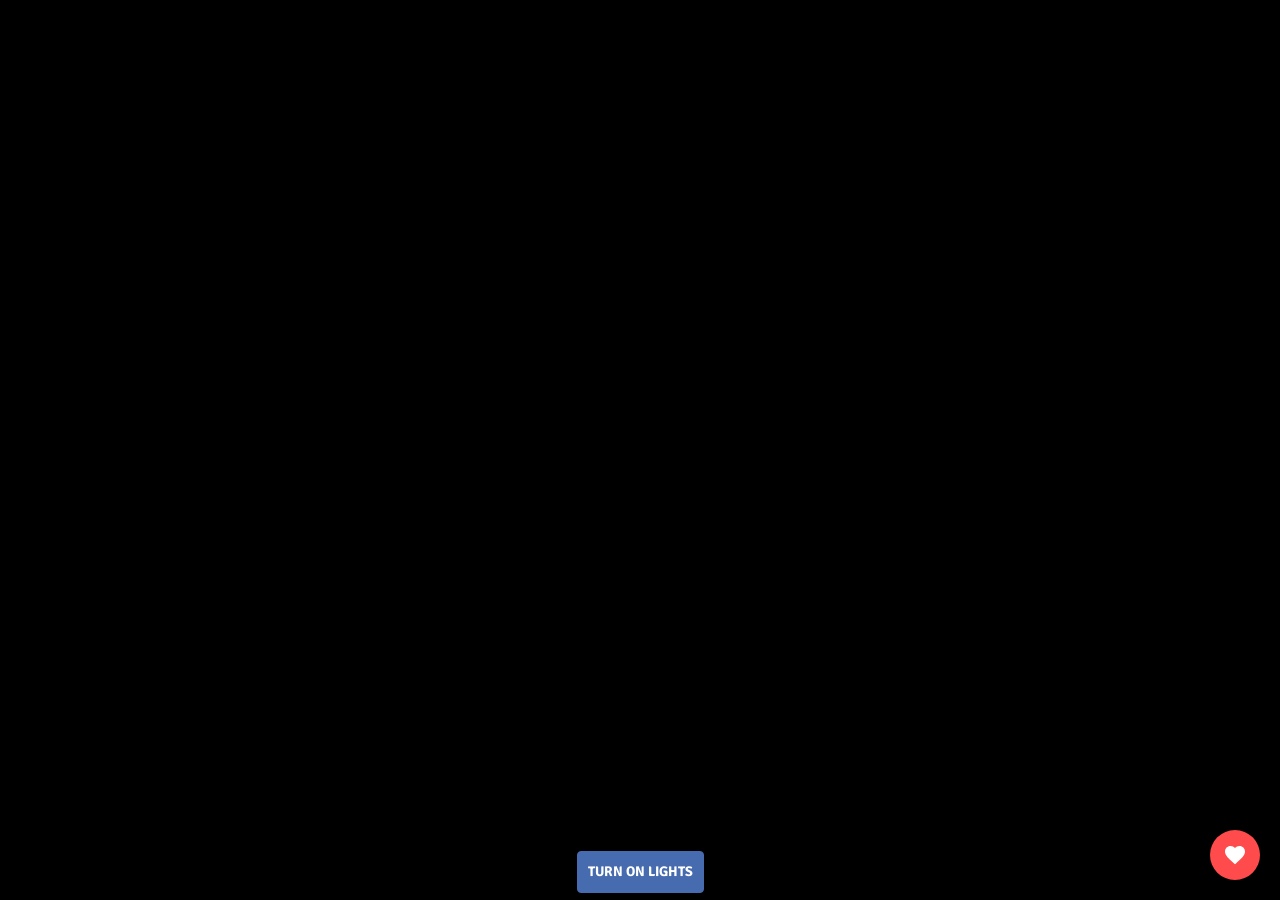
==== index.html @ 02f63341 "Add files via upload" ====
<!DOCTYPE html>
<!--[if lt IE 7]> <html class="ie lt-ie9 lt-ie8 lt-ie7"> <![endif]-->
<!--[if IE 7]>    <html class="ie lt-ie9 lt-ie8"> <![endif]-->
<!--[if IE 8]>    <html class="ie lt-ie9"> <![endif]-->
<!--[if gt IE 8]> <html> <![endif]-->
<!--[if !IE]><!--><html lang="en"><!-- <![endif]-->
<head>
	<title>Happy Birthday Kajal !</title>
	<meta charset="UTF-8" />
	<meta name="description" content="Happy Birthday Anggie">
	<meta name="robots" content="index, follow" />
  <link rel="icon" href="assets/images/favicon.ico" type="image/x-icon">
	<link rel="author" href="alex" /> 
    <meta name="keywords" content="Birthday, Happy">

    <!-- Strat of Facebook Meta -->
    <meta property="og:type" content="E-Greeting" />
    <meta property="og:image" content="favicon.ico" />
    <meta property="og:description" content="Wish you a very Happy Birthday">
    <!-- End of Facebook Meta Tags -->

	<meta name="viewport" content="width=device-width, initial-scale=1.0, user-scalable=0, minimum-scale=1.0, maximum-scale=1.0">
	<meta name="apple-mobile-web-app-capable" content="yes">
	<meta name="apple-mobile-web-app-status-bar-style" content="black">
	<meta http-equiv="X-UA-Compatible" content="IE=9; IE=8; IE=7; IE=EDGE" />
	<link rel="stylesheet" href="https://maxcdn.bootstrapcdn.com/bootstrap/3.3.1/css/bootstrap.min.css">
	<link rel="stylesheet" type="text/css" href="css/stylesheet.css">
	<link rel="stylesheet" type="text/css" href="css/loading.css">
	<link href='http://fonts.googleapis.com/css?family=Signika' rel='stylesheet' type='text/css'>
	<!-- <link href='http://fonts.googleapis.com/css?family=Nunito' rel='stylesheet' type='text/css'> -->
	<link rel="stylesheet/less" href="cake.less"> 
	<style type="text/css" id="less:birthday-cake">
    
    /* ============================================== POSITION
*/
.cake {
  position: absolute;
  display: none;
  left: 50%;
  margin-left: -150px;
  width: 300px;
  height: 300px;
}
/* ============================================== BASE
*/
.cake:after {
  background: #ffffff;
  border-radius: 300px;
  content: "";
  position: absolute;
  bottom: 0;
  left: 0;
  width: 300px;
  height: 6px;
}
/* ============================================== Candle
*/
.velas {
  background: #ffffff;
  border-radius: 100%;
  position: absolute;
  top: 50%;
  left: 50%;
  margin-left: -7.5px;
  margin-top: -25px;
  width: 15px;
  height: 50px;
}
.velas:after,
.velas:before {
  background: rgba(255, 0, 0, 0.4);
  content: "";
  position: absolute;
  width: 100%;
  height: 6.66666667px;
}
.velas:after {
  top: 25%;
  left: 0;
}
.velas:before {
  top: 45%;
  left: 0;
}
/* ============================================== Fire
*/
.fuego {
  display: none;
  border-radius: 100%;
  box-shadow: 0 0 40px 10px rgba(248, 233, 209, 0.2);
  position: absolute;
  top: -12px;
  left: 50%;
  margin-left: -10px;
  width: 20px;
  height: 37.5px;
}
.fuego:nth-child(1) {
  -webkit-animation: fuego 2s infinite;
  -moz-animation: fuego 2s infinite;
  -o-animation: fuego 2s infinite;
  -ms-animation: fuego 2s infinite;
  animation: fuego 2s infinite;
}
.fuego:nth-child(2) {
  -webkit-animation: fuego 1.5s infinite;
  -moz-animation: fuego 1.5s infinite;
  -o-animation: fuego 1.5s infinite;
  -ms-animation: fuego 1.5s infinite;
  animation: fuego 1.5s infinite;
}
.fuego:nth-child(3) {
  -webkit-animation: fuego 1s infinite;
  -moz-animation: fuego 1s infinite;
  -o-animation: fuego 1s infinite;
  -ms-animation: fuego 1s infinite;
  animation: fuego 1s infinite;
}
.fuego:nth-child(4) {
  -webkit-animation: fuego 0.5s infinite;
  -moz-animation: fuego 0.5s infinite;
  -o-animation: fuego 0.5s infinite;
  -ms-animation: fuego 0.5s infinite;
  animation: fuego 0.5s infinite;
}
.fuego:nth-child(5) {
  -webkit-animation: fuego 0.2s infinite;
  -moz-animation: fuego 0.2s infinite;
  -o-animation: fuego 0.2s infinite;
  -ms-animation: fuego 0.2s infinite;
  animation: fuego 0.2s infinite;
}
/* ============================================== Animation Fire
*/
@-webkit-keyframes fuego {
  0% {
    background: rgba(254, 248, 97, 0.5);
    -webkit-transform: translateY(0) scale(1);
  }
  50% {
    background: rgba(255, 50, 0, 0.1);
    -webkit-transform: translateY(-60px) scale(0);
  }
  100% {
    background: rgba(254, 248, 97, 0.5);
    -webkit-transform: translateY(0) scale(1);
  }
}
@-moz-keyframes fuego {
  0% {
    background: rgba(254, 248, 97, 0.5);
    -moz-transform: translateY(0) scale(1);
  }
  50% {
    background: rgba(255, 50, 0, 0.1);
    -moz-transform: translateY(-60px) scale(0);
  }
  100% {
    background: rgba(254, 248, 97, 0.5);
    -moz-transform: translateY(0) scale(1);
  }
}
@-o-keyframes fuego {
  0% {
    background: rgba(254, 248, 97, 0.5);
    -o-transform: translateY(0) scale(1);
  }
  50% {
    background: rgba(255, 50, 0, 0.1);
    -o-transform: translateY(-60px) scale(0);
  }
  100% {
    background: rgba(254, 248, 97, 0.5);
    -o-transform: translateY(0) scale(1);
  }
}
@-ms-keyframes fuego {
  0% {
    background: rgba(254, 248, 97, 0.5);
    -ms-transform: translateY(0) scale(1);
  }
  50% {
    background: rgba(255, 50, 0, 0.1);
    -ms-transform: translateY(-60px) scale(0);
  }
  100% {
    background: rgba(254, 248, 97, 0.5);
    -ms-transform: translateY(0) scale(1);
  }
}
@keyframes fuego {
  0% {
    background: rgba(254, 248, 97, 0.5);
    transform: translateY(0) scale(1);
  }
  50% {
    background: rgba(255, 50, 0, 0.1);
    transform: translateY(-60px) scale(0);
  }
  100% {
    background: rgba(254, 248, 97, 0.5);
    transform: translateY(0) scale(1);
  }
}
/* ============================================== Frosting
*/
.cobertura {
  background: #ece7e3;
  border-radius: 150px;
  position: absolute;
  top: 60%;
  left: 50%;
  margin-left: -83.33333333px;
  margin-top: -15px;
  width: 166.66666667px;
  height: 37.5px;
  z-index: 10;
}
.cobertura:after,
.cobertura:before {
  background: #ece7e3;
  border-radius: 300px;
  content: "";
  position: absolute;
  width: 15px;
  height: 30px;
}
.cobertura:after {
  top: 20px;
  right: 42.85714286px;
}
.cobertura:before {
  top: 30px;
  right: 27.27272727px;
}
/* ============================================== BIZCOCHO
*/
.bizcocho {
  background: #6d3826;
  position: absolute;
  bottom: 0;
  left: 50%;
  margin-left: -75px;
  width: 150px;
  height: 100px;
}
.bizcocho:after,
.bizcocho:before {
  background: rgba(236, 231, 227, 0.6);
  content: "";
  position: absolute;
  width: 100%;
  height: 15px;
}
.bizcocho:after {
  top: 30%;
  left: 0;
}
.bizcocho:before {
  top: 60%;
  left: 0;
}

/* ============================================== Album
*/
.album-photo {
  display: none;
  position: absolute;
  width: 300px; /* looks like landscape photo */
  height: auto;
  border: 5px solid white;
  box-shadow: 0 6px 18px rgba(0,0,0,0.3);
  border-radius: 10px;
  transition: transform 0.3s ease;
}

.album-photo:hover {
  transform: scale(1.05) rotate(0deg);
  z-index: 10;
}

/* Left side */
.album-left-1 { top: 30px; left: 50px; transform: rotate(-5deg); }
.album-left-2 { top: 205px; left: 70px; transform: rotate(4deg); }

/* Right side */
.album-right-1 { top: 30px; right: 50px; transform: rotate(5deg); }
.album-right-2 { top: 205px; right: 70px; transform: rotate(-4deg); }


/* ============================================== TEXT
*/
h1,
p {
  font-family: 'Lato', sans-serif;
  font-weight: 300;
  font-style: italic;
  text-align: center;
  width: 100%;
  -webkit-user-select: none;
  -moz-user-select: none;
  -ms-user-select: none;
  user-select: none;
}

.profile-img {
  position: absolute; /* relative to .cake */
  bottom: 30px;  /* 10px below cake */
  right: -170px;  /* 70px to the right of cake */
  width: 150px;
  height: 150px;
  border: 5px solid white;
  box-shadow: 0 6px 18px rgba(0,0,0,0.3);
  border-radius: 10px;
}
.floating-heart-btn {
      position: fixed;
      bottom: 20px;
      right: 20px;
      display: inline-flex;
      align-items: center;
      justify-content: center;
      width: 50px;
      height: 50px;
      background-color: #ff4b4b;
      color: #ffffff;
      border-radius: 50%;
      text-decoration: none;
      box-shadow: 0 4px 10px rgba(0, 0, 0, 0.2);
      transition: transform 0.2s ease, background-color 0.2s ease;
      z-index: 1000;
    }

    .floating-heart-btn:hover {
      background-color: #e03e3e;
      transform: scale(1.1);
    }

    .floating-heart-btn svg {
      width: 24px;
      height: 24px;
      fill: currentColor;
    }

</style>
	<script src="//cdnjs.cloudflare.com/ajax/libs/less.js/2.1.0/less.min.js"></script>
</head>

<body>
	<div class="loading"></div>
 <!-- <img src="assets/images/photo1.jpg" class="album-photo album-left-1">
  <img src="assets/images/photo2.jpg" class="album-photo album-left-2">
  <img src="assets/images/photo3.jpg" class="album-photo album-right-1">
  <img src="assets/images/photo4.jpg" class="album-photo album-right-2"> -->

  <!-- Hint image -->
 <!-- <img src="assets/images/can-zoom.png" class="can-zoom"> -->

	<audio class="song" controls loop>
        <source src="assets/audio/hbd.mp3"></source>
	   Your browser isn't invited for super fun audio time.
    </audio>
    <div class="balloons text-center" id="b1">
    	<h2 style="color:#F2B300;">H</h2>
    </div>
    <div class="balloons text-center" id="b2">
    	<h2 style="color:#0719D4;">B</h2>
    </div>
	<div class="balloons text-center" id="b3">
    	<h2 style="color:#D14D39;">D</h2>
    </div>
	<div class="balloons text-center" id="b4">
    	<h2 style="color:#8FAD00;">B</h2>
    </div>
	<div class="balloons text-center" id="b5">
    	<h2 style="color:#8377E4;">A</h2>
    </div>
    <div class="balloons text-center" id="b6">
    	<h2 style="color:#99C96A;">B</h2>
    </div>
    <div class="balloons text-center" id="b7">
    	<h2 style="color:#20CFB4;">Y</h2>
    </div>

    <img src="assets/images/Balloon-Border.png" width="100%" class="balloon-border">
 

	<div class="container">
		
		<div class="row">
			<div class="col-md-2 col-xs-2 bulb-holder">
				<div class="bulb" id="bulb_yellow"></div>
			</div>
			<div class="col-md-2 col-xs-2 bulb-holder">
				<div class="bulb" id="bulb_red"></div>
			</div>
			<div class="col-md-2 col-xs-2 bulb-holder">
				<div class="bulb" id="bulb_blue"></div>
			</div>
			<div class="col-md-2 col-xs-2 bulb-holder">
				<div class="bulb" id="bulb_green"></div>
			</div>
			<div class="col-md-2 col-xs-2 bulb-holder">
				<div class="bulb" id="bulb_pink"></div>
			</div>
			<div class="col-md-2 col-xs-2 bulb-holder">
				<div class="bulb" id="bulb_orange"></div>
			</div>
			<div class="col-md-2 col-xs-2 bulb-holder">
				<div class="bulb" id="bulb_blue"></div>
			</div>
			
		</div>
		<div class="row">
			<div class="col-md-12 text-center">
				<img src="assets/images/banner.png" class="bannar">
			</div>
		</div>
		<!-- <div class="row message">
			<div class="col-md-12"><p>Khushbu</p></div>
		</div> -->
		<div class="row cake-cover">
			<div class="col-md-12 texr-center">
				<div class="cake">
				  <div class="velas">
				    <div class="fuego"></div>
				    <div class="fuego"></div>
				    <div class="fuego"></div>
				    <div class="fuego"></div>
				    <div class="fuego"></div>
				  </div>
				  <div class="cobertura"></div>
        <!-- <img src="assets/images/person.png" class="profile-img"> -->
				  <div class="bizcocho"></div>
				</div>
			</div>
		</div>
		<div class="row message">
			<div class="col-md-12">
				<p>Today is 7th Sep 2026..Your Day</p>
				<p>My dearest,Since the very first day I met you back on November 30th, 2025</p>
				<p>bsomething inside me changed forever. I walked away that day with a feeling so strong, </p>
				<p>, so clear, and so overwhelming that I knew in my soul a quiet voice telling me that</p>
				<p>I had just seen the person I wanted to spend the rest of my life with.</p>
				<p><strong>however</strong></p>
				<p>I was willing to do whatever it took to reach you, to earn a place in your world</p>
				<p>Sending you that email on January 6th, 2026, sending a message out into the open sky</p>
				<p>holding my breath and waiting for a miracle. And when your reply finally came on February 7th, 2026, my heart raced like never before</p>
				<p>. Every single day of waiting was worth it just to hear from you.</p>
				<p>Getting to know you has been the greatest gift of my life. </p>
				<p>tYou are so breathtakingly beautiful, but it is your soft, gentle, and deeply kind heart that truly stole mine. </p>
				<p>Somewhere along the way, amidst our conversations and shared moments, </p>
				<p>, I fell completely, irrevocably in love with you.</p>
				<p>I love every second I get to spend with you. </p>
				<p>My only wish in this life is to see you happy, to keep you safe, and to hold your hand through everything tomorrow brings</p>
				<p>You are my home, my quiet peace, and my entire world.</p>
				<p>Thank you for walking into my life. I love you, more than words could ever truly say.</p>
				<p>I treasure every single second we spend together. </p>
				<p>All I want in this life is to make you feel happy, cherished, and safe.</p>
				<p>You’ve become my quiet place and my absolute world. Thank you for coming into my life</p>
				<p>I love you so much my Small Babe and wishing you a very Happy Birthday my Love.</p>
				<p>Remember</p>
				<p>you are so beautiful physically as well as mentally</p>
				<p>You are Pure and kind soul</p>
				<p>lastly...</p>
				<p>I'd like to wish you one more time</p>
				<p>a very happy birthday babyy ❤️</p>
				<p>Click on the Heart Icon at Left Bottom ❤️</p>
			</div>
		</div>
		<div class="navbar navbar-fixed-bottom">
			<div class="row">
				<div class="col-md-6 text-center col-md-offset-3">
					<button class="btn btn-primary" id="turn_on">Turn On Lights</button>
					<button class="btn btn-primary" id="play">Play the Music Buddy</button>
					<button class="btn btn-primary" id="bannar_coming">Let's Decorate</button>
					<button class="btn btn-primary" id="balloons_flying">Calm, i got you some baloons</button>
					<button class="btn btn-primary" id="cake_fadein">Cake? of course!</button>
					<button class="btn btn-primary" id="light_candle">Don't forget to Light the Candle</button>
					<button class="btn btn-primary" id="wish_message">Happy Birthday</button>
					<button class="btn btn-primary" id="story">A mesage for you</button>

				
					<!-- <button class="btn btn-primary" id="cake_cut">Lrt's Cut the Cake</button> -->
				</div>
			</div>
			<!-- <div class="col-md-2">
			</div>
			<div class="col-md-2">
			</div>
			<div class="col-md-2">
			</div>
			<div class="col-md-2">
			</div>
			<div class="col-md-2">
			</div> -->
		</div>


	</div>
  <div class="lightbox" id="lightbox">
    <img src="" alt="zoomed photo">
  </div>
  <footer><a href="romance.html" class="floating-heart-btn" aria-label="Go to favorite page">
    <svg viewBox="0 0 24 24">
      <path d="M12 21.35l-1.45-1.32C5.4 15.36 2 12.28 2 8.5 2 5.42 4.42 3 7.5 3c1.74 0 3.41.81 4.5 2.09C13.09 3.81 14.76 3 16.5 3 19.58 3 22 5.42 22 8.5c0 3.78-3.4 6.86-8.55 11.54L12 21.35z"/>
    </svg>
  </a></footer>
</body>
<script src="https://ajax.googleapis.com/ajax/libs/jquery/1.11.2/jquery.min.js"></script>
<script src="https://maxcdn.bootstrapcdn.com/bootstrap/3.3.1/js/bootstrap.min.js"></script>
<script src="js/effect.js"></script>
<!-- Google tag (gtag.js) -->
<script async src="https://www.googletagmanager.com/gtag/js?id=G-8SQ2H9J48M"></script>
<script>
  window.dataLayer = window.dataLayer || [];
  function gtag(){dataLayer.push(arguments);}
  gtag('js', new Date());

  gtag('config', 'G-8SQ2H9J48M');
</script>
</html>
---- css/stylesheet.css ----
@font-face {
  font-family: 'Happy';
  src: url('../assets/fonts/Sweet-Toffee.ttf') format('truetype');
  font-weight: normal;
  font-style: normal;
}

body {
	/*background-color: #FFDAB9;	*/
	background-color: #000;
	-webkit-transition:background-color linear 5s;
	-moz-transition:background-color linear 5s;
	-o-transition:background-color linear 5s;
	-ms-transition:background-color linear 5s;
	transition:background-color linear 5s;
	overflow-x:hidden;
}

/* Overlay */
.lightbox {
  display: none; /* stays hidden at first */
  position: fixed;
  top: 0; left: 0;
  width: 100%; height: 100%;
  background: rgba(0,0,0,0.8);

  /* flex will only apply when shown via JS */
  justify-content: center;
  align-items: center;

  z-index: 9999;
}

/* Enlarged image */
.lightbox img {
  max-width: 90%;
  max-height: 90%;
  border-radius: 10px;
  box-shadow: 0 8px 25px rgba(0,0,0,0.5);
  animation: fadeIn 0.3s ease;
}

/* Simple fade-in */
@keyframes fadeIn {
  from { opacity: 0; transform: scale(0.95); }
  to { opacity: 1; transform: scale(1); }
}

.can-zoom {
  display: none;   /* hidden until button click */
  position: absolute;
  right: 65px;     /* aligns with right album photos */
  top: 360px;      /* sits below the second right photo */
  width: 200px;
  height: auto;
  opacity: 0.9;
  transition: opacity 0.3s ease;
}
.can-zoom:hover {
  opacity: 1;  /* brighten on hover */
}

.container {
	display: none;
}
.peach {
	background-color: #FFDAB9;
	
}
.peach-after {
	-webkit-animation:peach_alive linear 8s infinite;
	-moz-animation:peach_alive linear 8s infinite;
	-o-animation:peach_alive linear 8s infinite;
	-ms-animation:peach_alive linear 8s infinite;
	animation:peach_alive linear 8s infinite;
}

@-webkit-keyframes peach_alive {
	0%{
		background-color: #FFDAB9;
	}
	25%{
		background-color: #FFE4B5;
	}
	50%{
		background-color: #FFDAB9;
	}
	75%{
		background-color: #FFEFD5;
	}
	100%{
		background-color: #FFDAB9;
	}
}
@-moz-keyframes peach_alive {
	0%{
		background-color: #FFDAB9;
	}
	25%{
		background-color: #FFE4B5;
	}
	50%{
		background-color: #FFDAB9;
	}
	75%{
		background-color: #FFEFD5;
	}
	100%{
		background-color: #FFDAB9;
	}
}

@-o-keyframes peach_alive {
	0%{
		background-color: #FFDAB9;
	}
	25%{
		background-color: #FFE4B5;
	}
	50%{
		background-color: #FFDAB9;
	}
	75%{
		background-color: #FFEFD5;
	}
	100%{
		background-color: #FFDAB9;
	}
}

@-ms-keyframes peach_alive {
	0%{
		background-color: #FFDAB9;
	}
	25%{
		background-color: #FFE4B5;
	}
	50%{
		background-color: #FFDAB9;
	}
	75%{
		background-color: #FFEFD5;
	}
	100%{
		background-color: #FFDAB9;
	}
}

@keyframes peach_alive {
	0%{
		background-color: #FFDAB9;
	}
	25%{
		background-color: #FFE4B5;
	}
	50%{
		background-color: #FFDAB9;
	}
	75%{
		background-color: #FFEFD5;
	}
	100%{
		background-color: #FFDAB9;
	}
}


.bulb {
	width: 50px;
	height: 50px;
	margin: auto;
	background-repeat: no-repeat no-repeat;
	background-position:center 0px;
	background-size: 50px 50px;
}

.bulb-holder {
	height: 70px;
}

.b5
	background-image: url('../assets/images/bulbs/bulb_yellow.png');
	-webkit-animation: bulb_glow_yellow linear 5s;
	-moz-animation: bulb_glow_yellow linear 5s;
	-o-animation: bulb_glow_yellow linear 5s;
	-ms-animation: bulb_glow_yellow linear 5s;
	animation: bulb_glow_yellow linear 5s;
}

@-webkit-keyframes bulb_glow_yellow {
	0%{
		background-image: url('../assets/images/bulbs/bulb.png');
		opacity: 0;
	}
	50%{
		opacity: 1;
	}
	100%{
		background-image: url('../assets/images/bulbs/bulb_yellow.png');
		opacity: 1;
	}
}
@-moz-keyframes bulb_glow_yellow {
	0%{
		background-image: url('../assets/images/bulbs/bulb.png');
		opacity: 0;
	}
	50%{
		opacity: 1;
	}
	100%{
		background-image: url('../assets/images/bulbs/bulb_yellow.png');
		opacity: 1;
	}
}
@-o-keyframes bulb_glow_yellow {
	0%{
		background-image: url('../assets/images/bulbs/bulb.png');
		opacity: 0;
	}
	50%{
		opacity: 1;
	}
	100%{
		background-image: url('../assets/images/bulbs/bulb_yellow.png');
		opacity: 1;
	}
}
@-ms-keyframes bulb_glow_yellow {
	0%{
		background-image: url('../assets/images/bulbs/bulb.png');
		opacity: 0;
	}
	50%{
		opacity: 1;
	}
	100%{
		background-image: url('../assets/images/bulbs/bulb_yellow.png');
		opacity: 1;
	}
}
@keyframes bulb_glow_yellow {
	0%{
		background-image: url('../assets/images/bulbs/bulb.png');
		opacity: 0;
	}
	50%{
		opacity: 1;
	}
	100%{
		background-image: url('../assets/images/bulbs/bulb_yellow.png');
		opacity: 1;
	}
}

.bulb-glow-red {
	background-image: url('../assets/images/bulbs/bulb_red.png');
	-webkit-animation: bulb_glow_red linear 5s;
	-moz-animation: bulb_glow_red linear 5s;
	-o-animation: bulb_glow_red linear 5s;
	-ms-animation: bulb_glow_red linear 5s;
	animation: bulb_glow_red linear 5s;
}

@-webkit-keyframes bulb_glow_red {
	0%{
		background-image: url('../assets/images/bulbs/bulb.png');
		opacity: 0;
	}
	50%{
		opacity: 1;
	}
	100%{
		background-image: url('../assets/images/bulbs/bulb_red.png');
		opacity: 1;
	}
}
@-moz-keyframes bulb_glow_red {
	0%{
		background-image: url('../assets/images/bulbs/bulb.png');
		opacity: 0;
	}
	50%{
		opacity: 1;
	}
	100%{
		background-image: url('../assets/images/bulbs/bulb_red.png');
		opacity: 1;
	}
}
@-o-keyframes bulb_glow_red {
	0%{
		background-image: url('../assets/images/bulbs/bulb.png');
		opacity: 0;
	}
	50%{
		opacity: 1;
	}
	100%{
		background-image: url('../assets/images/bulbs/bulb_red.png');
		opacity: 1;
	}
}
@-ms-keyframes bulb_glow_red {
	0%{
		background-image: url('../assets/images/bulbs/bulb.png');
		opacity: 0;
	}
	50%{
		opacity: 1;
	}
	100%{
		background-image: url('../assets/images/bulbs/bulb_red.png');
		opacity: 1;
	}
}
@keyframes bulb_glow_red {
	0%{
		background-image: url('../assets/images/bulbs/bulb.png');
		opacity: 0;
	}
	50%{
		opacity: 1;
	}
	100%{
		background-image: url('../assets/images/bulbs/bulb_red.png');
		opacity: 1;
	}
}
.bulb-glow-blue {
	background-image: url('../assets/images/bulbs/bulb_blue.png');
	-webkit-animation: bulb_glow_blue linear 5s;
	-moz-animation: bulb_glow_blue linear 5s;
	-o-animation: bulb_glow_blue linear 5s;
	-ms-animation: bulb_glow_blue linear 5s;
	animation: bulb_glow_blue linear 5s;
}

@-webkit-keyframes bulb_glow_blue {
	0%{
		background-image: url('../assets/images/bulbs/bulb.png');
		opacity: 0;
	}
	50%{
		opacity: 1;
	}
	100%{
		background-image: url('../assets/images/bulbs/bulb_blue.png');
		opacity: 1;
	}
}
@-moz-keyframes bulb_glow_blue {
	0%{
		background-image: url('../assets/images/bulbs/bulb.png');
		opacity: 0;
	}
	50%{
		opacity: 1;
	}
	100%{
		background-image: url('../assets/images/bulbs/bulb_blue.png');
		opacity: 1;
	}
}
@-o-keyframes bulb_glow_blue {
	0%{
		background-image: url('../assets/images/bulbs/bulb.png');
		opacity: 0;
	}
	50%{
		opacity: 1;
	}
	100%{
		background-image: url('../assets/images/bulbs/bulb_blue.png');
		opacity: 1;
	}
}
@-ms-keyframes bulb_glow_blue {
	0%{
		background-image: url('../assets/images/bulbs/bulb.png');
		opacity: 0;
	}
	50%{
		opacity: 1;
	}
	100%{
		background-image: url('../assets/images/bulbs/bulb_blue.png');
		opacity: 1;
	}
}
@keyframes bulb_glow_blue {
	0%{
		background-image: url('../assets/images/bulbs/bulb.png');
		opacity: 0;
	}
	50%{
		opacity: 1;
	}
	100%{
		background-image: url('../assets/images/bulbs/bulb_blue.png');
		opacity: 1;
	}
}

.bulb-glow-green {
	background-image: url('../assets/images/bulbs/bulb_green.png');
	-webkit-animation: bulb_glow_green linear 5s;
	-moz-animation: bulb_glow_green linear 5s;
	-o-animation: bulb_glow_green linear 5s;
	-ms-animation: bulb_glow_green linear 5s;
	animation: bulb_glow_green linear 5s;
}

@-webkit-keyframes bulb_glow_green {
	0%{
		background-image: url('../assets/images/bulbs/bulb.png');
		opacity: 0;
	}
	50%{
		opacity: 1;
	}
	100%{
		background-image: url('../assets/images/bulbs/bulb_green.png');
		opacity: 1;
	}
}
@-moz-keyframes bulb_glow_green {
	0%{
		background-image: url('../assets/images/bulbs/bulb.png');
		opacity: 0;
	}
	50%{
		opacity: 1;
	}
	100%{
		background-image: url('../assets/images/bulbs/bulb_green.png');
		opacity: 1;
	}
}
@-o-keyframes bulb_glow_green {
	0%{
		background-image: url('../assets/images/bulbs/bulb.png');
		opacity: 0;
	}
	50%{
		opacity: 1;
	}
	100%{
		background-image: url('../assets/images/bulbs/bulb_green.png');
		opacity: 1;
	}
}
@-ms-keyframes bulb_glow_green {
	0%{
		background-image: url('../assets/images/bulbs/bulb.png');
		opacity: 0;
	}
	50%{
		opacity: 1;
	}
	100%{
		background-image: url('../assets/images/bulbs/bulb_green.png');
		opacity: 1;
	}
}
@keyframes bulb_glow_green {
	0%{
		background-image: url('../assets/images/bulbs/bulb.png');
		opacity: 0;
	}
	50%{
		opacity: 1;
	}
	100%{
		background-image: url('../assets/images/bulbs/bulb_green.png');
		opacity: 1;
	}
}

.bulb-glow-pink {
	background-image: url('../assets/images/bulbs/bulb_pink.png');
	-webkit-animation: bulb_glow_pink linear 5s;
	-moz-animation: bulb_glow_pink linear 5s;
	-o-animation: bulb_glow_pink linear 5s;
	-ms-animation: bulb_glow_pink linear 5s;
	animation: bulb_glow_pink linear 5s;
}

@-webkit-keyframes bulb_glow_pink {
	0%{
		background-image: url('../assets/images/bulbs/bulb.png');
		opacity: 0;
	}
	50%{
		opacity: 1;
	}
	100%{
		background-image: url('../assets/images/bulbs/bulb_pink.png');
		opacity: 1;
	}
}
@-moz-keyframes bulb_glow_pink {
	0%{
		background-image: url('../assets/images/bulbs/bulb.png');
		opacity: 0;
	}
	50%{
		opacity: 1;
	}
	100%{
		background-image: url('../assets/images/bulbs/bulb_pink.png');
		opacity: 1;
	}
}
@-o-keyframes bulb_glow_pink {
	0%{
		background-image: url('../assets/images/bulbs/bulb.png');
		opacity: 0;
	}
	50%{
		opacity: 1;
	}
	100%{
		background-image: url('../assets/images/bulbs/bulb_pink.png');
		opacity: 1;
	}
}
@-ms-keyframes bulb_glow_pink {
	0%{
		background-image: url('../assets/images/bulbs/bulb.png');
		opacity: 0;
	}
	50%{
		opacity: 1;
	}
	100%{
		background-image: url('../assets/images/bulbs/bulb_pink.png');
		opacity: 1;
	}
}
@keyframes bulb_glow_pink {
	0%{
		background-image: url('../assets/images/bulbs/bulb.png');
		opacity: 0;
	}
	50%{
		opacity: 1;
	}
	100%{
		background-image: url('../assets/images/bulbs/bulb_pink.png');
		opacity: 1;
	}
}

.bulb-glow-orange {
	background-image: url('../assets/images/bulbs/bulb_orange.png');
	-webkit-animation: bulb_glow_orange linear 5s;
	-moz-animation: bulb_glow_orange linear 5s;
	-o-animation: bulb_glow_orange linear 5s;
	-ms-animation: bulb_glow_orange linear 5s;
	animation: bulb_glow_orange linear 5s;
}

@-webkit-keyframes bulb_glow_orange {
	0%{
		background-image: url('../assets/images/bulbs/bulb.png');
		opacity: 0;
	}
	50%{
		opacity: 1;
	}
	100%{
		background-image: url('../assets/images/bulbs/bulb_orange.png');
		opacity: 1;
	}
}
@-moz-keyframes bulb_glow_orange {
	0%{
		background-image: url('../assets/images/bulbs/bulb.png');
		opacity: 0;
	}
	50%{
		opacity: 1;
	}
	100%{
		background-image: url('../assets/images/bulbs/bulb_orange.png');
		opacity: 1;
	}
}
@-o-keyframes bulb_glow_orange {
	0%{
		background-image: url('../assets/images/bulbs/bulb.png');
		opacity: 0;
	}
	50%{
		opacity: 1;
	}
	100%{
		background-image: url('../assets/images/bulbs/bulb_orange.png');
		opacity: 1;
	}
}
@-ms-keyframes bulb_glow_orange {
	0%{
		background-image: url('../assets/images/bulbs/bulb.png');
		opacity: 0;
	}
	50%{
		opacity: 1;
	}
	100%{
		background-image: url('../assets/images/bulbs/bulb_orange.png');
		opacity: 1;
	}
}
@keyframes bulb_glow_orange {
	0%{
		background-image: url('../assets/images/bulbs/bulb.png');
		opacity: 0;
	}
	50%{
		opacity: 1;
	}
	100%{
		background-image: url('../assets/images/bulbs/bulb_orange.png');
		opacity: 1;
	}
}


/*after music*/
.bulb-glow-yellow-after {
	background-image: url('../assets/images/bulbs/bulb_yellow.png');
	-webkit-animation: bulb_glow_yellow_after linear 1s infinite;
	-moz-animation: bulb_glow_yellow_after linear 1s infinite;
	-o-animation: bulb_glow_yellow_after linear 1s infinite;
	-ms-animation: bulb_glow_yellow_after linear 1s infinite;
	animation: bulb_glow_yellow_after linear 1s infinite;
}

@-webkit-keyframes bulb_glow_yellow_after {
	0%{
		background-image: url('../assets/images/bulbs/bulb.png');
	}
	50%{
		background-image: url('../assets/images/bulbs/bulb_yellow.png');
	}
	100%{
		background-image: url('../assets/images/bulbs/bulb.png');
	}
}
@-moz-keyframes bulb_glow_yellow_after {
	0%{
		background-image: url('../assets/images/bulbs/bulb.png');
	}
	50%{
		background-image: url('../assets/images/bulbs/bulb_yellow.png');
	}
	100%{
		background-image: url('../assets/images/bulbs/bulb.png');
	}
}
@-o-keyframes bulb_glow_yellow_after {
	0%{
		background-image: url('../assets/images/bulbs/bulb.png');
	}
	50%{
		background-image: url('../assets/images/bulbs/bulb_yellow.png');
	}
	100%{
		background-image: url('../assets/images/bulbs/bulb.png');
	}
}
@-ms-keyframes bulb_glow_yellow_after {
	0%{
		background-image: url('../assets/images/bulbs/bulb.png');
	}
	50%{
		background-image: url('../assets/images/bulbs/bulb_yellow.png');
	}
	100%{
		background-image: url('../assets/images/bulbs/bulb.png');
	}
}
@keyframes bulb_glow_yellow_after {
	0%{
		background-image: url('../assets/images/bulbs/bulb.png');
	}
	50%{
		background-image: url('../assets/images/bulbs/bulb_yellow.png');
	}
	100%{
		background-image: url('../assets/images/bulbs/bulb.png');
	}
}

.bulb-glow-red-after {
	background-image: url('../assets/images/bulbs/bulb_red.png');
	-webkit-animation: bulb_glow_red_after linear 1.2s infinite;
	-moz-animation: bulb_glow_red_after linear 1.2s infinite;
	-o-animation: bulb_glow_red_after linear 1.2s infinite;
	-ms-animation: bulb_glow_red_after linear 1.2s infinite;
	animation: bulb_glow_red_after linear 1.2s infinite;
}

@-webkit-keyframes bulb_glow_red_after {
	0%{
		background-image: url('../assets/images/bulbs/bulb.png');
	}
	50%{
		background-image: url('../assets/images/bulbs/bulb_red.png');
	}
	100%{
		background-image: url('../assets/images/bulbs/bulb.png');
	}
}
@-moz-keyframes bulb_glow_red_after {
	0%{
		background-image: url('../assets/images/bulbs/bulb.png');
	}
	50%{
		background-image: url('../assets/images/bulbs/bulb_red.png');
	}
	100%{
		background-image: url('../assets/images/bulbs/bulb.png');
	}
}
@-o-keyframes bulb_glow_red_after {
	0%{
		background-image: url('../assets/images/bulbs/bulb.png');
	}
	50%{
		background-image: url('../assets/images/bulbs/bulb_red.png');
	}
	100%{
		background-image: url('../assets/images/bulbs/bulb.png');
	}
}
@-ms-keyframes bulb_glow_red_after {
	0%{
		background-image: url('../assets/images/bulbs/bulb.png');
	}
	50%{
		background-image: url('../assets/images/bulbs/bulb_red.png');
	}
	100%{
		background-image: url('../assets/images/bulbs/bulb.png');
	}
}
@keyframes bulb_glow_red_after {
	0%{
		background-image: url('../assets/images/bulbs/bulb.png');
	}
	50%{
		background-image: url('../assets/images/bulbs/bulb_red.png');
	}
	100%{
		background-image: url('../assets/images/bulbs/bulb.png');
	}
}

.bulb-glow-blue-after {
	background-image: url('../assets/images/bulbs/bulb_blue.png');
	-webkit-animation: bulb_glow_blue_after linear 1.4s infinite;
	-moz-animation: bulb_glow_blue_after linear 1.4s infinite;
	-o-animation: bulb_glow_blue_after linear 1.4s infinite;
	-ms-animation: bulb_glow_blue_after linear 1.4s infinite;
	animation: bulb_glow_blue_after linear 1.4s infinite;
}

@-webkit-keyframes bulb_glow_blue_after {
	0%{
		background-image: url('../assets/images/bulbs/bulb.png');
	}
	50%{
		background-image: url('../assets/images/bulbs/bulb_blue.png');
	}
	100%{
		background-image: url('../assets/images/bulbs/bulb.png');
	}
}
@-moz-keyframes bulb_glow_blue_after {
	0%{
		background-image: url('../assets/images/bulbs/bulb.png');
	}
	50%{
		background-image: url('../assets/images/bulbs/bulb_blue.png');
	}
	100%{
		background-image: url('../assets/images/bulbs/bulb.png');
	}
}
@-o-keyframes bulb_glow_blue_after {
	0%{
		background-image: url('../assets/images/bulbs/bulb.png');
	}
	50%{
		background-image: url('../assets/images/bulbs/bulb_blue.png');
	}
	100%{
		background-image: url('../assets/images/bulbs/bulb.png');
	}
}
@-ms-keyframes bulb_glow_blue_after {
	0%{
		background-image: url('../assets/images/bulbs/bulb.png');
	}
	50%{
		background-image: url('../assets/images/bulbs/bulb_blue.png');
	}
	100%{
		background-image: url('../assets/images/bulbs/bulb.png');
	}
}
@keyframes bulb_glow_blue_after {
	0%{
		background-image: url('../assets/images/bulbs/bulb.png');
	}
	50%{
		background-image: url('../assets/images/bulbs/bulb_blue.png');
	}
	100%{
		background-image: url('../assets/images/bulbs/bulb.png');
	}
}
.bulb-glow-green-after {
	background-image: url('../assets/images/bulbs/bulb_green.png');
	-webkit-animation: bulb_glow_green_after linear 1.8s infinite;
	-moz-animation: bulb_glow_green_after linear 1.8s infinite;
	-o-animation: bulb_glow_green_after linear 1.8s infinite;
	-ms-animation: bulb_glow_green_after linear 1.8s infinite;
	animation: bulb_glow_green_after linear 1.8s infinite;
}

@-webkit-keyframes bulb_glow_green_after {
	0%{
		background-image: url('../assets/images/bulbs/bulb.png');
	}
	50%{
		background-image: url('../assets/images/bulbs/bulb_green.png');
	}
	100%{
		background-image: url('../assets/images/bulbs/bulb.png');
	}
}

@-moz-keyframes bulb_glow_green_after {
	0%{
		background-image: url('../assets/images/bulbs/bulb.png');
	}
	50%{
		background-image: url('../assets/images/bulbs/bulb_green.png');
	}
	100%{
		background-image: url('../assets/images/bulbs/bulb.png');
	}
}
@-o-keyframes bulb_glow_green_after {
	0%{
		background-image: url('../assets/images/bulbs/bulb.png');
	}
	50%{
		background-image: url('../assets/images/bulbs/bulb_green.png');
	}
	100%{
		background-image: url('../assets/images/bulbs/bulb.png');
	}
}
@-ms-keyframes bulb_glow_green_after {
	0%{
		background-image: url('../assets/images/bulbs/bulb.png');
	}
	50%{
		background-image: url('../assets/images/bulbs/bulb_green.png');
	}
	100%{
		background-image: url('../assets/images/bulbs/bulb.png');
	}
}
@keyframes bulb_glow_green_after {
	0%{
		background-image: url('../assets/images/bulbs/bulb.png');
	}
	50%{
		background-image: url('../assets/images/bulbs/bulb_green.png');
	}
	100%{
		background-image: url('../assets/images/bulbs/bulb.png');
	}
}
.bulb-glow-pink-after {
	background-image: url('../assets/images/bulbs/bulb_pink.png');
	-webkit-animation: bulb_glow_pink_after linear 2s infinite;
	-moz-animation: bulb_glow_pink_after linear 2s infinite;
	-o-animation: bulb_glow_pink_after linear 2s infinite;
	-ms-animation: bulb_glow_pink_after linear 2s infinite;
	animation: bulb_glow_pink_after linear 2s infinite;
}

@-webkit-keyframes bulb_glow_pink_after {
	0%{
		background-image: url('../assets/images/bulbs/bulb.png');
	}
	50%{
		background-image: url('../assets/images/bulbs/bulb_pink.png');
	}
	100%{
		background-image: url('../assets/images/bulbs/bulb.png');
	}
}
@-moz-keyframes bulb_glow_pink_after {
	0%{
		background-image: url('../assets/images/bulbs/bulb.png');
	}
	50%{
		background-image: url('../assets/images/bulbs/bulb_pink.png');
	}
	100%{
		background-image: url('../assets/images/bulbs/bulb.png');
	}
}
@-o-keyframes bulb_glow_pink_after {
	0%{
		background-image: url('../assets/images/bulbs/bulb.png');
	}
	50%{
		background-image: url('../assets/images/bulbs/bulb_pink.png');
	}
	100%{
		background-image: url('../assets/images/bulbs/bulb.png');
	}
}
@-ms-keyframes bulb_glow_pink_after {
	0%{
		background-image: url('../assets/images/bulbs/bulb.png');
	}
	50%{
		background-image: url('../assets/images/bulbs/bulb_pink.png');
	}
	100%{
		background-image: url('../assets/images/bulbs/bulb.png');
	}
}
@keyframes bulb_glow_pink_after {
	0%{
		background-image: url('../assets/images/bulbs/bulb.png');
	}
	50%{
		background-image: url('../assets/images/bulbs/bulb_pink.png');
	}
	100%{
		background-image: url('../assets/images/bulbs/bulb.png');
	}
}
.bulb-glow-orange-after {
	background-image: url('../assets/images/bulbs/bulb_orange.png');
	-webkit-animation: bulb_glow_orange_after linear 2.2s infinite;
	-moz-animation: bulb_glow_orange_after linear 2.2s infinite;
	-o-animation: bulb_glow_orange_after linear 2.2s infinite;
	-ms-animation: bulb_glow_orange_after linear 2.2s infinite;
	animation: bulb_glow_orange_after linear 2.2s infinite;
}

@-webkit-keyframes bulb_glow_orange_after {
	0%{
		background-image: url('../assets/images/bulbs/bulb.png');
	}
	50%{
		background-image: url('../assets/images/bulbs/bulb_orange.png');
	}
	100%{
		background-image: url('../assets/images/bulbs/bulb.png');
	}
}
@-moz-keyframes bulb_glow_orange_after {
	0%{
		background-image: url('../assets/images/bulbs/bulb.png');
	}
	50%{
		background-image: url('../assets/images/bulbs/bulb_orange.png');
	}
	100%{
		background-image: url('../assets/images/bulbs/bulb.png');
	}
}
@-o-keyframes bulb_glow_orange_after {
	0%{
		background-image: url('../assets/images/bulbs/bulb.png');
	}
	50%{
		background-image: url('../assets/images/bulbs/bulb_orange.png');
	}
	100%{
		background-image: url('../assets/images/bulbs/bulb.png');
	}
}
@-ms-keyframes bulb_glow_orange_after {
	0%{
		background-image: url('../assets/images/bulbs/bulb.png');
	}
	50%{
		background-image: url('../assets/images/bulbs/bulb_orange.png');
	}
	100%{
		background-image: url('../assets/images/bulbs/bulb.png');
	}
}
@keyframes bulb_glow_orange_after {
	0%{
		background-image: url('../assets/images/bulbs/bulb.png');
	}
	50%{
		background-image: url('../assets/images/bulbs/bulb_orange.png');
	}
	100%{
		background-image: url('../assets/images/bulbs/bulb.png');
	}
}
audio {
	display: none;
}

.bannar {
	max-width: 100%;
	-webkit-transform:translate(0px,-500px);
	-moz-transform:translate(0px,-500px);
	-o-transform:translate(0px,-500px);
	-ms-transform:translate(0px,-500px);
	transform:translate(0px,-500px);

}
.bannar-come {
	-webkit-animation: bannar_come linear 6s;
	-webkit-transform:translate(0px,0px);
	-moz-animation: bannar_come linear 6s;
	-moz-transform:translate(0px,0px);
	-o-animation: bannar_come linear 6s;
	-o-transform:translate(0px,0px);
	-ms-animation: bannar_come linear 6s;
	-ms-transform:translate(0px,0px);
	animation: bannar_come linear 6s;
	transform:translate(0px,0px);
}
@-webkit-keyframes bannar_come {
	0%{
		-webkit-transform:translate(0px,-1000px);
	}
	33%{
		-webkit-transform:translate(0px,0px);
		-webkit-transform:rotate(10deg);
		/*-webkit-transform:scale(1.5);*/
	}
	66% {
		-webkit-transform:translate(0px,100px);
		-webkit-transform:rotate(-10deg);
	}
	100% {
		-webkit-transform:translate(0px,0px);
	}
}
@-moz-keyframes bannar_come {
	0%{
		-moz-transform:translate(0px,-1000px);
	}
	33%{
		-moz-transform:translate(0px,0px);
		-moz-transform:rotate(10deg);
		/*-webkit-transform:scale(1.5);*/
	}
	66% {
		-moz-transform:translate(0px,100px);
		-moz-transform:rotate(-10deg);
	}
	100% {
		-moz-transform:translate(0px,0px);
	}
}
@-o-keyframes bannar_come {
	0%{
		-o-transform:translate(0px,-1000px);
	}
	33%{
		-o-transform:translate(0px,0px);
		-o-transform:rotate(10deg);
		/*-webkit-transform:scale(1.5);*/
	}
	66% {
		-o-transform:translate(0px,100px);
		-o-transform:rotate(-10deg);
	}
	100% {
		-o-transform:translate(0px,0px);
	}
}
@-ms-keyframes bannar_come {
	0%{
		-ms-transform:translate(0px,-1000px);
	}
	33%{
		-ms-transform:translate(0px,0px);
		-ms-transform:rotate(10deg);
		/*-webkit-transform:scale(1.5);*/
	}
	66% {
		-ms-transform:translate(0px,100px);
		-ms-transform:rotate(-10deg);
	}
	100% {
		-ms-transform:translate(0px,0px);
	}
}o
@keyframes bannar_come {
	0%{
		transform:translate(0px,-1000px);
	}
	33%{
		transform:translate(0px,0px);
		transform:rotate(10deg);
		/*-webkit-transform:scale(1.5);*/
	}
	66% {
		transform:translate(0px,100px);
		transform:rotate(-10deg);
	}
	100% {
		transform:translate(0px,0px);
	}
}

.balloons {
	position: fixed;
	bottom: -200px;
	opacity: 0.6;
	z-index: 99;
	width: 100px;
	height: 183px;
	background-repeat: no-repeat no-repeat;
	background-size: 100px 183px;
}
.balloons h2 {
	text-transform: uppercase;
	font-family: 'Signika', sans-serif;
	font-size: 50px;
	color: #BF4136;
	text-shadow: 5px 5px 5px #FFF;
	display: none;
}
#b1,#b11 {
	background-image: url('../assets/images/balloons/b1.png');
}
#b2,#b22 {
	background-image: url('../assets/images/balloons/b2.png');
}
#b3,#b33 {
	background-image: url('../assets/images/balloons/b3.png');
}
#b4,#b44{
	background-image: url('../assets/images/balloons/b4.png');
}
#b5,#b55{
	background-image: url('../assets/images/balloons/b5.png');
}
#b6,#b66{
	background-image: url('../assets/images/balloons/b6.png');
}
#b7,#b77{
	background-image: url('../assets/images/balloons/b7.png');
}
#b8,#b88{
	background-image: url('../assets/images/balloons/b8.png');
}
.balloons-rotate-behaviour-one {
	-webkit-animation: balloons_rotate_one linear 10s infinite;
	-webkit-transform: rotate(30deg);
	-moz-animation: balloons_rotate_one linear 10s infinite;
	-moz-transform: rotate(30deg);
	-o-animation: balloons_rotate_one linear 10s infinite;
	-o-transform: rotate(30deg);
	-ms-animation: balloons_rotate_one linear 10s infinite;
	-ms-transform: rotate(30deg);
	animation: balloons_rotate_one linear 10s infinite;
	transform: rotate(30deg);
}
@-webkit-keyframes balloons_rotate_one {
	0% {
		-webkit-transform: rotate(30deg);
	}
	50% {
		-webkit-transform: rotate(-30deg);
	}
	100% {
		-webkit-transform: rotate(30deg);
	}
}
@-moz-keyframes balloons_rotate_one {
	0% {
		-moz-transform: rotate(30deg);
	}
	50% {
		-moz-transform: rotate(-30deg);
	}
	100% {
		-moz-transform: rotate(30deg);
	}
}
@-o-keyframes balloons_rotate_one {
	0% {
		-o-transform: rotate(30deg);
	}
	50% {
		-o-transform: rotate(-30deg);
	}
	100% {
		-o-transform: rotate(30deg);
	}
}
@-ms-keyframes balloons_rotate_one {
	0% {
		-ms-transform: rotate(30deg);
	}
	50% {
		-ms-transform: rotate(-30deg);
	}
	100% {
		-ms-transform: rotate(30deg);
	}
}
@keyframes balloons_rotate_one {
	0% {
		transform: rotate(30deg);
	}
	50% {
		transform: rotate(-30deg);
	}
	100% {
		transform: rotate(30deg);
	}
}
.balloons-rotate-behaviour-two {
	-webkit-animation: balloons_rotate_two linear 10s infinite;
	-webkit-transform: rotate(-20deg);
	-moz-animation: balloons_rotate_two linear 10s infinite;
	-moz-transform: rotate(-20deg);
	-o-animation: balloons_rotate_two linear 10s infinite;
	-o-transform: rotate(-20deg);
	-ms-animation: balloons_rotate_two linear 10s infinite;
	-ms-transform: rotate(-20deg);
	animation: balloons_rotate_two linear 10s infinite;
	transform: rotate(-20deg);
}
@-webkit-keyframes balloons_rotate_two {
	0% {
		-webkit-transform: rotate(-20deg);
	}
	50% {
		-webkit-transform: rotate(20deg);
	}
	100% {
		-webkit-transform: rotate(-20deg);
	}
}
@-moz-keyframes balloons_rotate_two {
	0% {
		-moz-transform: rotate(-20deg);
	}
	50% {
		-moz-transform: rotate(20deg);
	}
	100% {
		-moz-transform: rotate(-20deg);
	}
}
@-o-keyframes balloons_rotate_two {
	0% {
		-o-transform: rotate(-20deg);
	}
	50% {
		-o-transform: rotate(20deg);
	}
	100% {
		-o-transform: rotate(-20deg);
	}
}
@-ms-keyframes balloons_rotate_two {
	0% {
		-ms-transform: rotate(-20deg);
	}
	50% {
		-ms-transform: rotate(20deg);
	}
	100% {
		-ms-transform: rotate(-20deg);
	}
}
@keyframes balloons_rotate_two {
	0% {
		transform: rotate(-20deg);
	}
	50% {
		transform: rotate(20deg);
	}
	100% {
		transform: rotate(-20deg);
	}
}

.balloon-border{
	position: fixed;
	top:100%;
	opacity: 0.5;
	z-index: 9999;
}
.control-panel {
	position: fixed;
	bottom: 0;
	padding:10px 0px 10px 0px;
}
#play, #bannar_coming, #balloons_flying,#cake_fadein,#light_candle,#wish_message,#story {
	display: none;
}

.cake-cover {
	margin-top: 50px;
}

.message {
  position: absolute;         /* take it out of flow */
  top: 80%;                   /* center vertically */
  left: 50%;                  /* center horizontally */
  transform: translate(-50%, -50%);
  width: 90%;                 /* adjust as needed */
  text-align: center;
  display: none;              /* hidden until triggered */
  z-index: 2000;              /* make sure it's above cake */
}

.message p {
  font-family: 'Happy', sans-serif;
  font-size: 60px;
  text-transform: uppercase;
  color: #C4515C;
  text-shadow: 2px 2px 2px #FFF;
  display: none;              /* controlled by JS */
  font-weight: bold;
  margin: 15px 0;             /* spacing between lines */
}

.btn-primary {
        border-color: #466baf;
        padding: 10px;
        text-transform: uppercase;
        font-family: 'Signika', sans-serif;
        font-weight: 700;
        color: #fff;
        background-color: #466baf;
}
    .btn-primary:hover,
    .btn-primary:focus,
    .btn-primary:active,
    .btn-primary.active,
    .open .dropdown-toggle.btn-primary {
        border-color: #fff;
        color: #fff;
        background-color: #466baf;
    }



    /*controlling tablet width*/
    /*@media only screen and (max-width: 720px){
    	.container {
    		-webkit-transform: scale(0.9);
    	}
    }*/
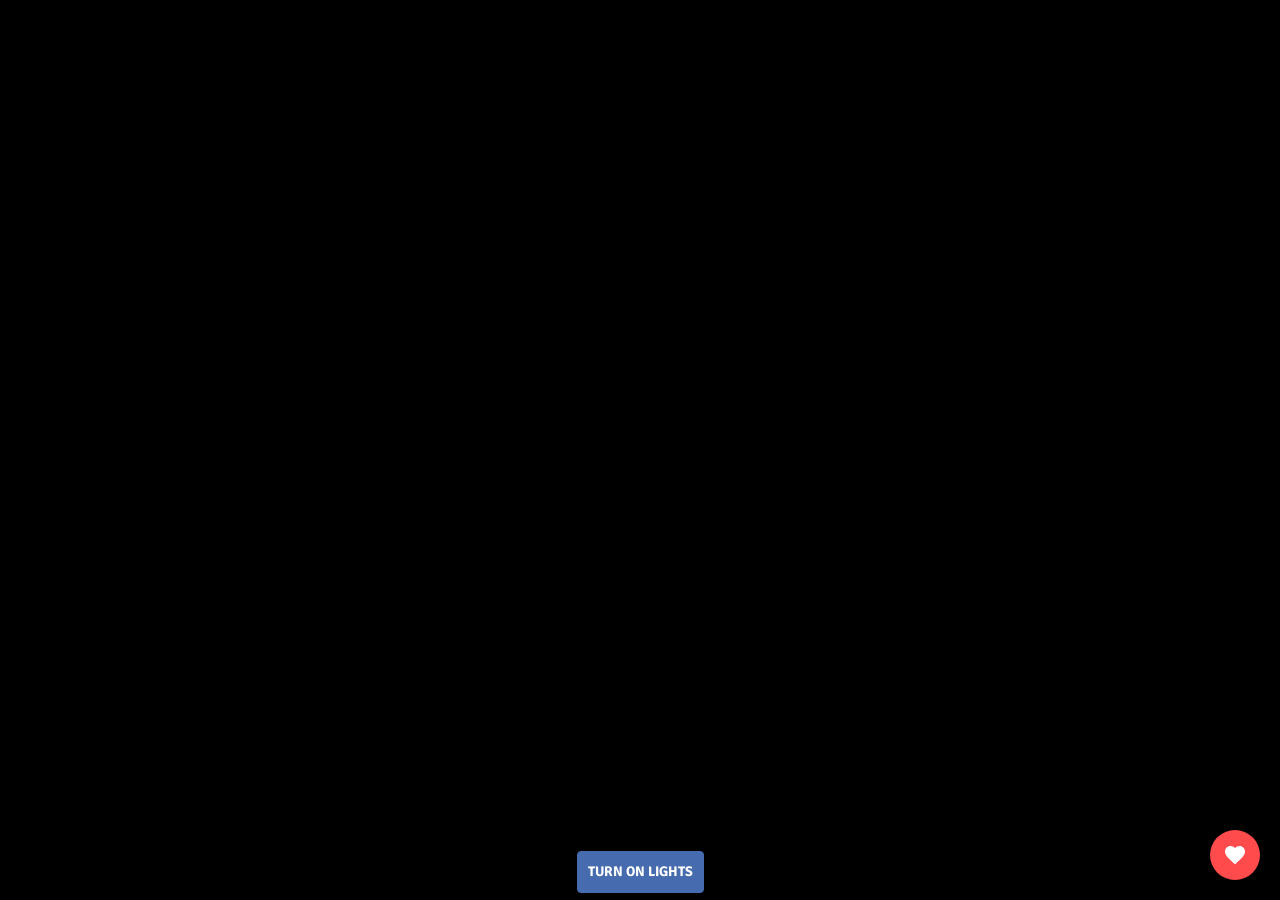
==== commit 6780649e: "Revise birthday message in index.html Updated the birthday message with corrected phrases and improv" ====
--- a/index.html
+++ b/index.html
@@ -439,33 +439,38 @@
 			<div class="col-md-12">
 				<p>Today is 7th Sep 2026..Your Day</p>
 				<p>My dearest,Since the very first day I met you back on November 30th, 2025</p>
-				<p>bsomething inside me changed forever. I walked away that day with a feeling so strong, </p>
+				<p>something inside me changed forever. I walked away that day with a feeling so strong, </p>
 				<p>, so clear, and so overwhelming that I knew in my soul a quiet voice telling me that</p>
-				<p>I had just seen the person I wanted to spend the rest of my life with.</p>
+				<p>I had just seen the person I wanted to spend the rest of my life with</p>
 				<p><strong>however</strong></p>
-				<p>I was willing to do whatever it took to reach you, to earn a place in your world</p>
-				<p>Sending you that email on January 6th, 2026, sending a message out into the open sky</p>
-				<p>holding my breath and waiting for a miracle. And when your reply finally came on February 7th, 2026, my heart raced like never before</p>
-				<p>. Every single day of waiting was worth it just to hear from you.</p>
-				<p>Getting to know you has been the greatest gift of my life. </p>
-				<p>tYou are so breathtakingly beautiful, but it is your soft, gentle, and deeply kind heart that truly stole mine. </p>
+				<p>I was willing to do whatever it took to reach out to you, to earn a place in your world</p>
+				<p>I had Sent an email on January 6th, 2026, seems like sending a message out into the open sky</p>
+				<p>holding my breath and waiting for a miracle. And when I got a reply finally on February 7th, 2026, my heart raced like never before</p>
+				<p>Every single day of waiting was worth it just to hear from you</p>
+				<p>Getting to know you are the Greatest gift to my life </p>
+				<p>You are so breathtakingly beautiful, but it is your soft, gentle, and deeply kind heart that truly stole mine </p>
 				<p>Somewhere along the way, amidst our conversations and shared moments, </p>
-				<p>, I fell completely, irrevocably in love with you.</p>
-				<p>I love every second I get to spend with you. </p>
-				<p>My only wish in this life is to see you happy, to keep you safe, and to hold your hand through everything tomorrow brings</p>
-				<p>You are my home, my quiet peace, and my entire world.</p>
-				<p>Thank you for walking into my life. I love you, more than words could ever truly say.</p>
-				<p>I treasure every single second we spend together. </p>
-				<p>All I want in this life is to make you feel happy, cherished, and safe.</p>
-				<p>You’ve become my quiet place and my absolute world. Thank you for coming into my life</p>
-				<p>I love you so much my Small Babe and wishing you a very Happy Birthday my Love.</p>
+				<p>I felt completely, irrevocably in love with you</p>
+				<p>I love every second I get to spend with you</p>
+				<p>My only wish is to see you happy, to keep you safe, and to hold your hand through everything tomorrow brings</p>
+				<p>You are my home, my cozy place, and my entire world</p>
+				<p>Thank you for walking into my life</p>
+				<p>I love you, more than words could ever truly say</p>
+				<p>I remembered every single second we spend together</p>
+				<p>I am ready to spend more all moments coming our way</p>
+				<p>All I want in this life is to make you feel happy, cherished, and safe</p>
+				<p>You’ve become my quiet place and my absolute world</p>
+				<p>Thank you for coming into my life</p>
+				<p>I love you so much Babe</p>
+				<p>wishing you a very Happy Birthday</p>
 				<p>Remember</p>
-				<p>you are so beautiful physically as well as mentally</p>
-				<p>You are Pure and kind soul</p>
-				<p>lastly...</p>
+				<p>you are so beautiful,Strong and Kind</p>
+				<p>You are truely a Pure and kind soul</p>
+				<p>Mujhe aisa lgta hai ki ek chhoti se bachhi mere pass aaagyi jisko me bht pyar dunga</p>
+				<p>Lastly</p>
 				<p>I'd like to wish you one more time</p>
-				<p>a very happy birthday babyy ❤️</p>
-				<p>Click on the Heart Icon at Left Bottom ❤️</p>
+				<p> A very happy birthday babyy ❤️</p>
+				<p>Click on the Heart Icon at Right Bottom ❤️</p>
 			</div>
 		</div>
 		<div class="navbar navbar-fixed-bottom">
@@ -519,4 +524,4 @@
 
   gtag('config', 'G-8SQ2H9J48M');
 </script>
-</html>+</html>
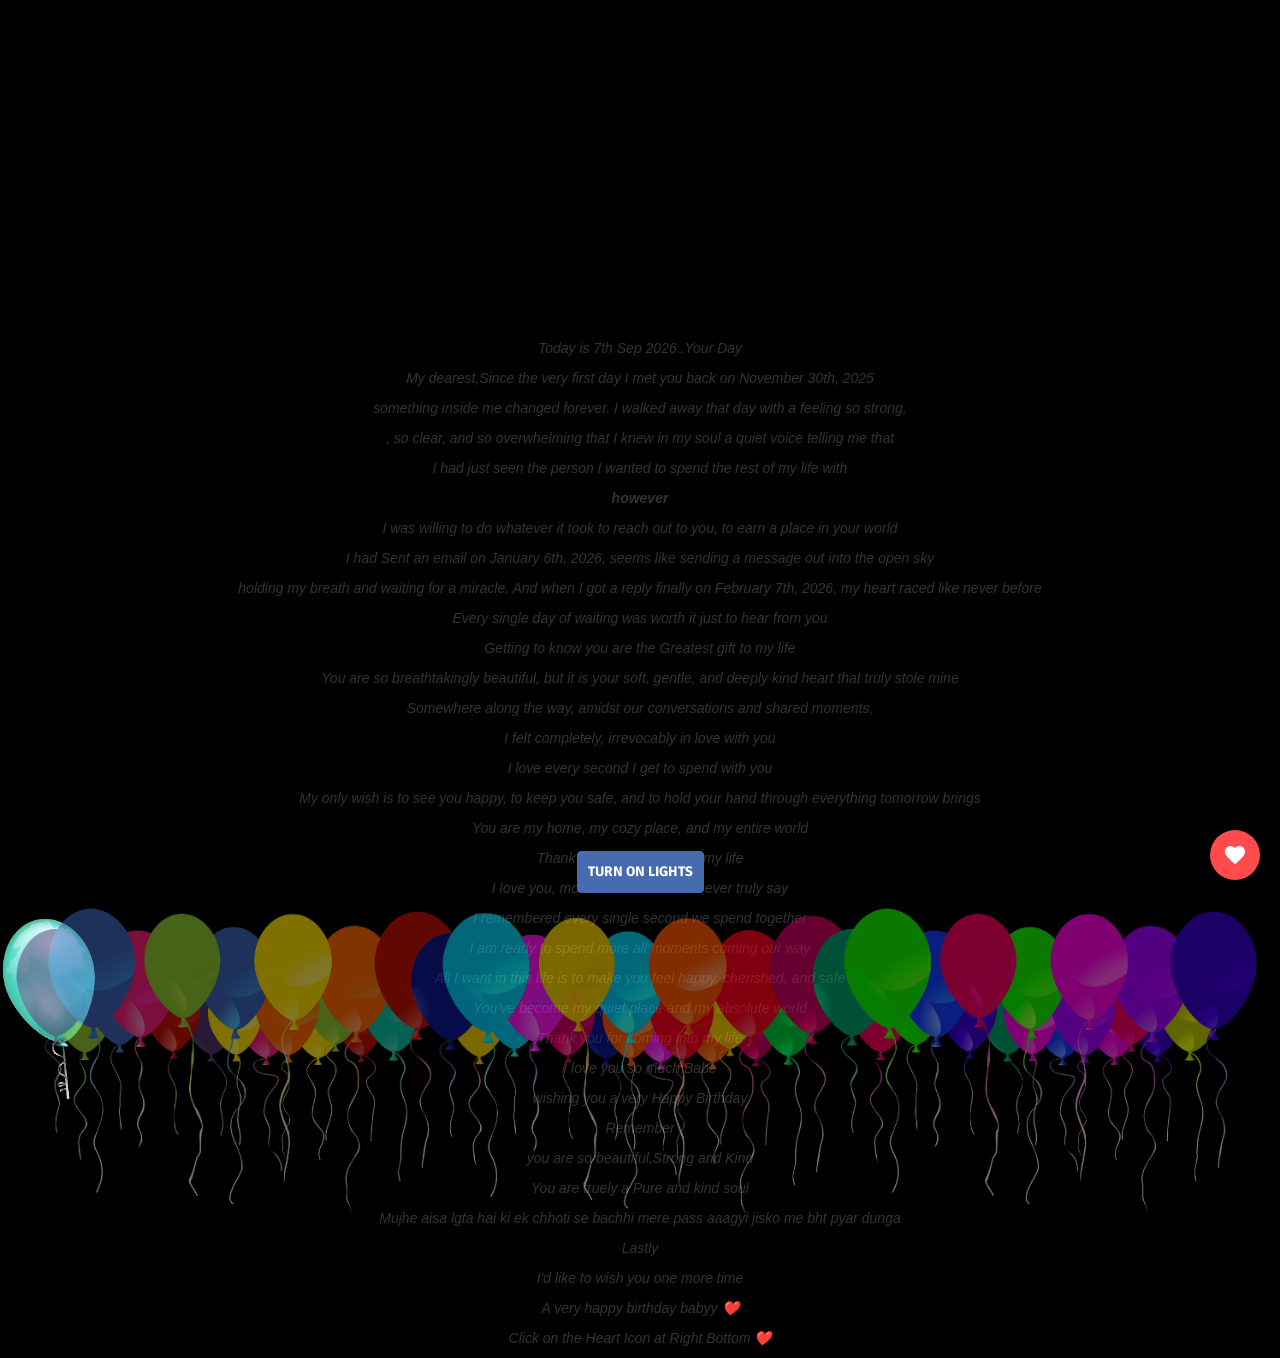
==== commit 4b5205b8: "Update message content in index.html" ====
--- a/index.html
+++ b/index.html
@@ -435,7 +435,7 @@
 				</div>
 			</div>
 		</div>
-		<div class="row message">
+		<div>
 			<div class="col-md-12">
 				<p>Today is 7th Sep 2026..Your Day</p>
 				<p>My dearest,Since the very first day I met you back on November 30th, 2025</p>
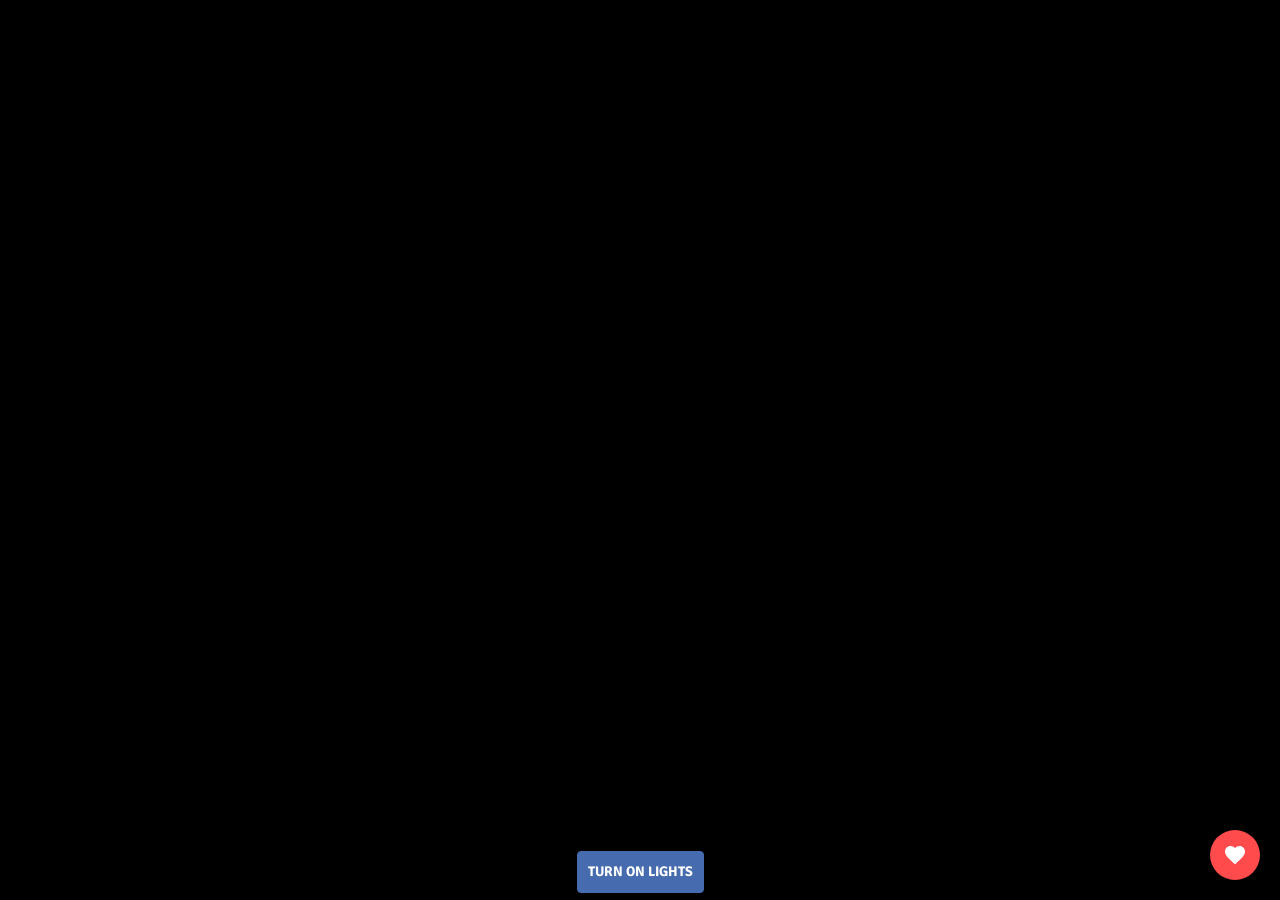
==== commit e7303e75: "Update message div structure in index.html" ====
--- a/index.html
+++ b/index.html
@@ -435,7 +435,7 @@
 				</div>
 			</div>
 		</div>
-		<div>
+		<div  class="row message">
 			<div class="col-md-12">
 				<p>Today is 7th Sep 2026..Your Day</p>
 				<p>My dearest,Since the very first day I met you back on November 30th, 2025</p>
